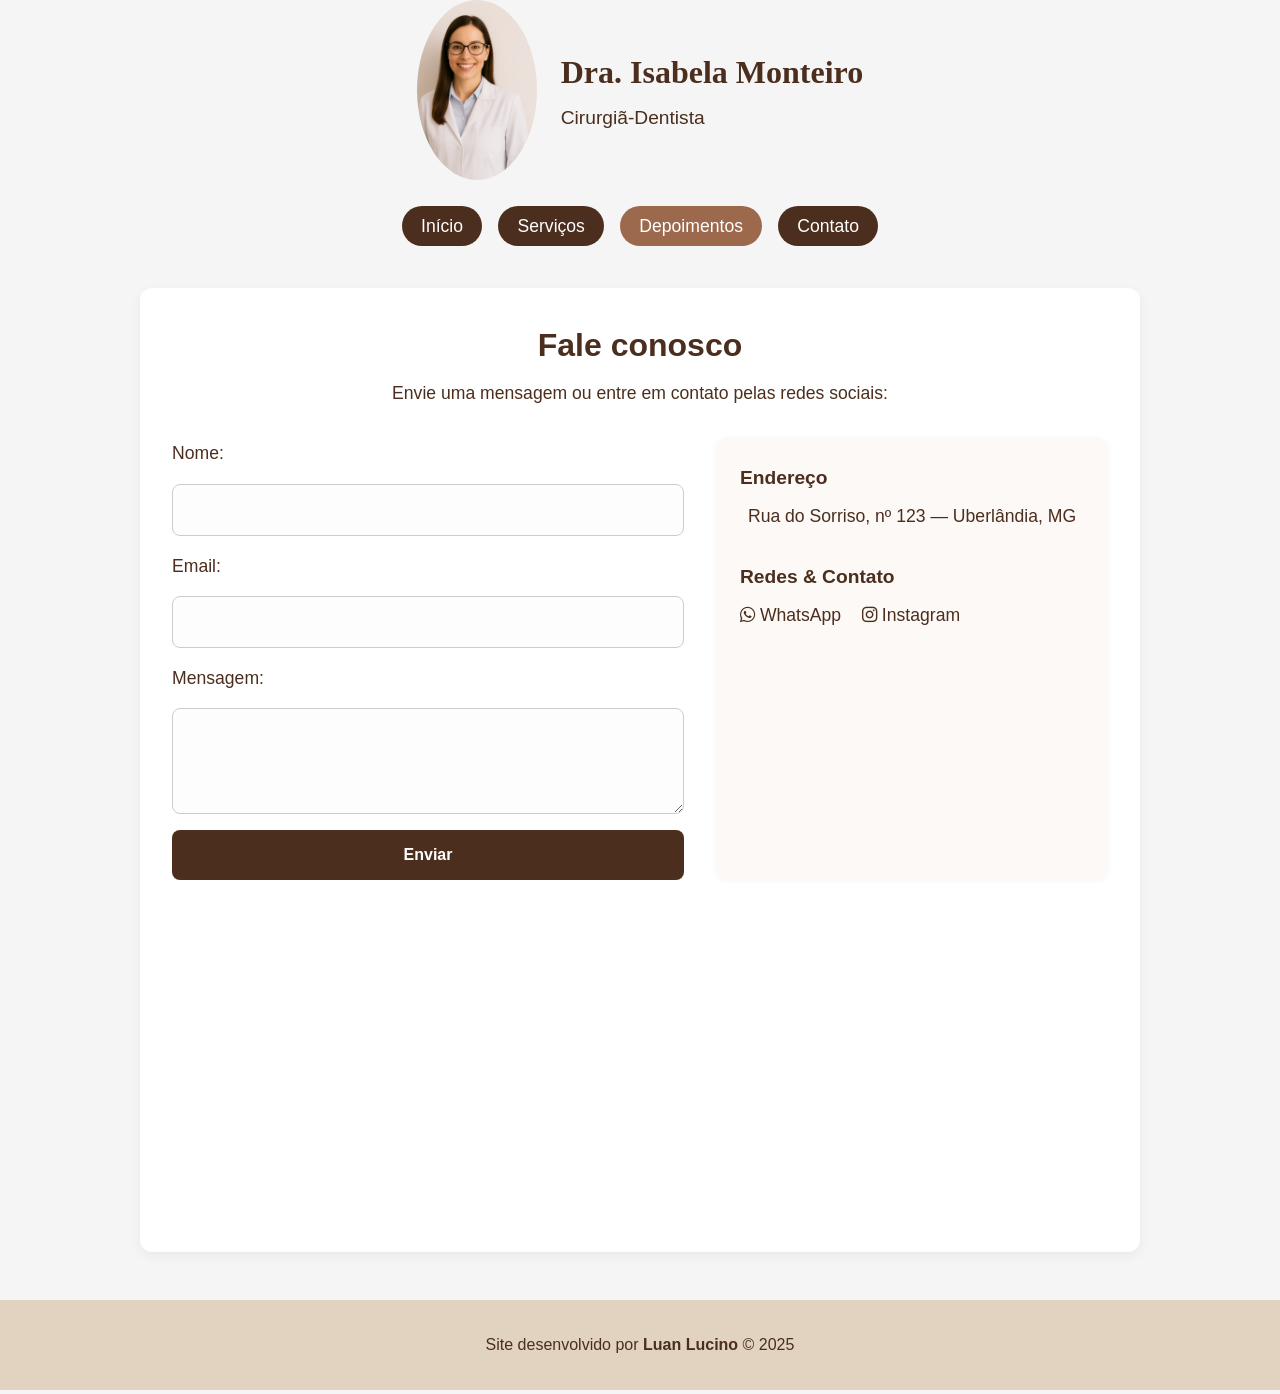
==== contato.html @ acd82c18 "Initial commit" ====
<!DOCTYPE html>
<html lang="pt-BR">
<head>
  <meta charset="UTF-8" />
  <meta name="viewport" content="width=device-width, initial-scale=1.0" />
  <title>Dra. Isabela Monteiro</title>
  <link rel="stylesheet" href="estilos/reset.css">
<link rel="stylesheet" href="estilos/contato.css">
  <link rel="stylesheet" href="https://cdnjs.cloudflare.com/ajax/libs/font-awesome/6.4.0/css/all.min.css" />
  <script defer src="script.js"></script>
</head>
<body class="fade-in">
  <header class="navbar">
  <div class="logo-area">
    <img src="imagens/fotodeperfil.png" alt="Dra. Isabela Monteiro" class="foto-doutora" />
    <div class="info-doutora">
      <strong>Dra. Isabela Monteiro</strong>
      <span>Cirurgiã-Dentista</span>
    </div>
  </div>
  <nav class="menu-navbar">
  <div class="menu-toggle" id="menu-toggle">
    &#9776;
  </div>
  <ul class="nav-list" id="nav-list">
    <li><a href="landpage.html">Início</a></li>
    <li><a href="servicos.html">Serviços</a></li>
    <li><a href="depoimentos.html" class="active">Depoimentos</a></li>
    <li><a href="contato.html">Contato</a></li>
  </ul>
</nav>

</header>


  <main>
    <section id="contato">
  <h2>Fale conosco</h2>
  <p>Envie uma mensagem ou entre em contato pelas redes sociais:</p>

  <div class="contato-grid">
    <!-- Formulário à esquerda -->
    <form class="contato-form animate">
      <label for="nome">Nome:</label>
      <input type="text" id="nome" name="nome" required />

      <label for="email">Email:</label>
      <input type="email" id="email" name="email" required />

      <label for="mensagem">Mensagem:</label>
      <textarea id="mensagem" name="mensagem" rows="4" required></textarea>

      <button type="submit">Enviar</button>
    </form>

    <!-- Redes sociais à direita -->
    <div class="social-box animate">
      <h3>Endereço</h3>
      <p>Rua do Sorriso, nº 123 — Uberlândia, MG</p>

      <h3>Redes & Contato</h3>
      <div class="social-links">
        <a href="https://wa.me/553499999999" target="_blank">
          <i class="fa-brands fa-whatsapp"></i> WhatsApp
        </a>
        <a href="https://instagram.com/" target="_blank">
          <i class="fa-brands fa-instagram"></i> Instagram
        </a>
      </div>
    </div>
  </div>

  <!-- Mapa abaixo -->
  <div class="mapa animate">
    <iframe src="https://maps.google.com/maps?q=Uberlândia,+MG&output=embed" loading="lazy" frameborder="0"></iframe>
  </div>
</section>

  </main>

  <footer>
    <p>Site desenvolvido por <a href="https://seulink.com" target="_blank" rel="noopener">Luan Lucino</a> © 2025</p>
  </footer>
</body>
</html>
---- estilos/contato.css ----
/* Header & Navbar ajustados */

.logo-area {
  display: flex;
  align-items: center;
  justify-content: center;
  gap: 1.5rem;
  flex-wrap: wrap;
}

.foto-doutora {
  width: 120px;
  border-radius: 50%;
  object-fit: cover;
}

.info-doutora {
  display: flex;
  flex-direction: column;
  align-items: flex-start;
}

.info-doutora strong {
  font-size: 2rem;
  font-family: 'Dancing Script', cursive;
  margin: 0;
  color: #4b2e1e;
}

.info-doutora span {
  font-size: 1.2rem;
  margin-top: 0.3rem;
  color: #4b2e1e;
}


/* Container da seção de contato */
#contato {
  max-width: 1000px;
  margin: 3rem auto;
  padding: 2rem;
  background-color: #fff;
  border-radius: 12px;
  box-shadow: 0 4px 12px rgba(0,0,0,0.05);
}

/* Título e descrição */
#contato h2 {
  font-size: 2rem;
  text-align: center;
  margin-bottom: 0.5rem;
  color: #4b2e1e;
}

#contato p {
  text-align: center;
  margin-bottom: 2rem;
  color: #4b2e1e;
}

/* Grade de contato */
.contato-grid {
  display: flex;
  gap: 2rem;
  flex-wrap: wrap;
  justify-content: center;
}

/* Formulário */
.contato-form {
  flex: 1 1 400px;
  display: flex;
  flex-direction: column;
  gap: 1rem;
}

.contato-form label {
  font-weight: 500;
  color: #4b2e1e;
}

.contato-form input,
.contato-form textarea {
  padding: 1rem;
  border-radius: 8px;
  border: 1px solid #ccc;
  font-size: 1rem;
  width: 100%;
  box-sizing: border-box;
  transition: border-color 0.3s ease;
  background-color: #fdfdfd;
}

.contato-form input:focus,
.contato-form textarea:focus {
  border-color: #9c694d;
  outline: none;
}

.contato-form button {
  background-color: #4b2e1e;
  color: #fff;
  padding: 1rem;
  border: none;
  border-radius: 8px;
  font-size: 1rem;
  font-weight: bold;
  cursor: pointer;
  transition: background-color 0.3s ease;
}

.contato-form button:hover {
  background-color: #3a2416;
}

/* Box de redes sociais */
.social-box {
  flex: 1 1 280px;
  background-color: #fdf9f6;
  padding: 1.5rem;
  border-radius: 12px;
  box-shadow: 0 0 6px rgba(0,0,0,0.05);
  color: #4b2e1e;
}

.social-box h3 {
  margin-top: 0;
  margin-bottom: 0.5rem;
  font-size: 1.2rem;
  color: #4b2e1e;
}

.social-box p {
  margin-bottom: 1rem;
}

.social-links a {
  display: inline-block;
  margin-right: 1rem;
  margin-bottom: 0.5rem;
  color: #4b2e1e;
  text-decoration: none;
  font-weight: 500;
  transition: color 0.3s;
}

.social-links a:hover {
  color: #a25e2c;
}

/* Mapa responsivo */
.mapa iframe {
  width: 100%;
  height: 300px;
  border-radius: 12px;
  margin-top: 2rem;
}

/* Responsivo */
@media (max-width: 700px) {
  .contato-grid {
    flex-direction: column;
  }

  .mapa iframe {
    height: 250px;
  }
}

/* MENU RESPONSIVO NAVBAR*/

.menu-navbar {
  display: flex;
  justify-content: center;
  align-items: center;
  position: relative;
}

.nav-list {
  list-style: none;
  display: flex;
  gap: 1rem;
  padding: 0;
  margin-top: 1rem;
  flex-wrap: wrap;
}

.nav-list li a {
  padding: 0.6rem 1.2rem;
  background-color: #4b2e1e;
  color: #fff;
  border-radius: 30px;
  text-decoration: none;
  font-weight: 500;
  transition: background-color 0.3s ease;
}

.nav-list li a:hover {
  background-color: #7b4d35;
}

.nav-list li a.active {
  background-color: #9c694d;
}

.menu-toggle {
  display: none;
  font-size: 2rem;
  cursor: pointer;
  position: absolute;
  right: 1rem;
  top: 0.1rem;
  z-index: 1001;
}

/* Responsivo para celular */
@media (max-width: 768px) {
  .nav-list {
    display: none;
    position: absolute;
    top: 60px;
    right: 1rem;
    background-color: #fff;
    box-shadow: 0 6px 10px rgba(0,0,0,0.1);
    padding: 1rem;
    flex-direction: column;
    border-radius: 8px;
    z-index: 1000;
  }

  .nav-list.active {
    display: flex;
  }

  .menu-toggle {
    display: block;
    color: #4b2e1e;
  }
}
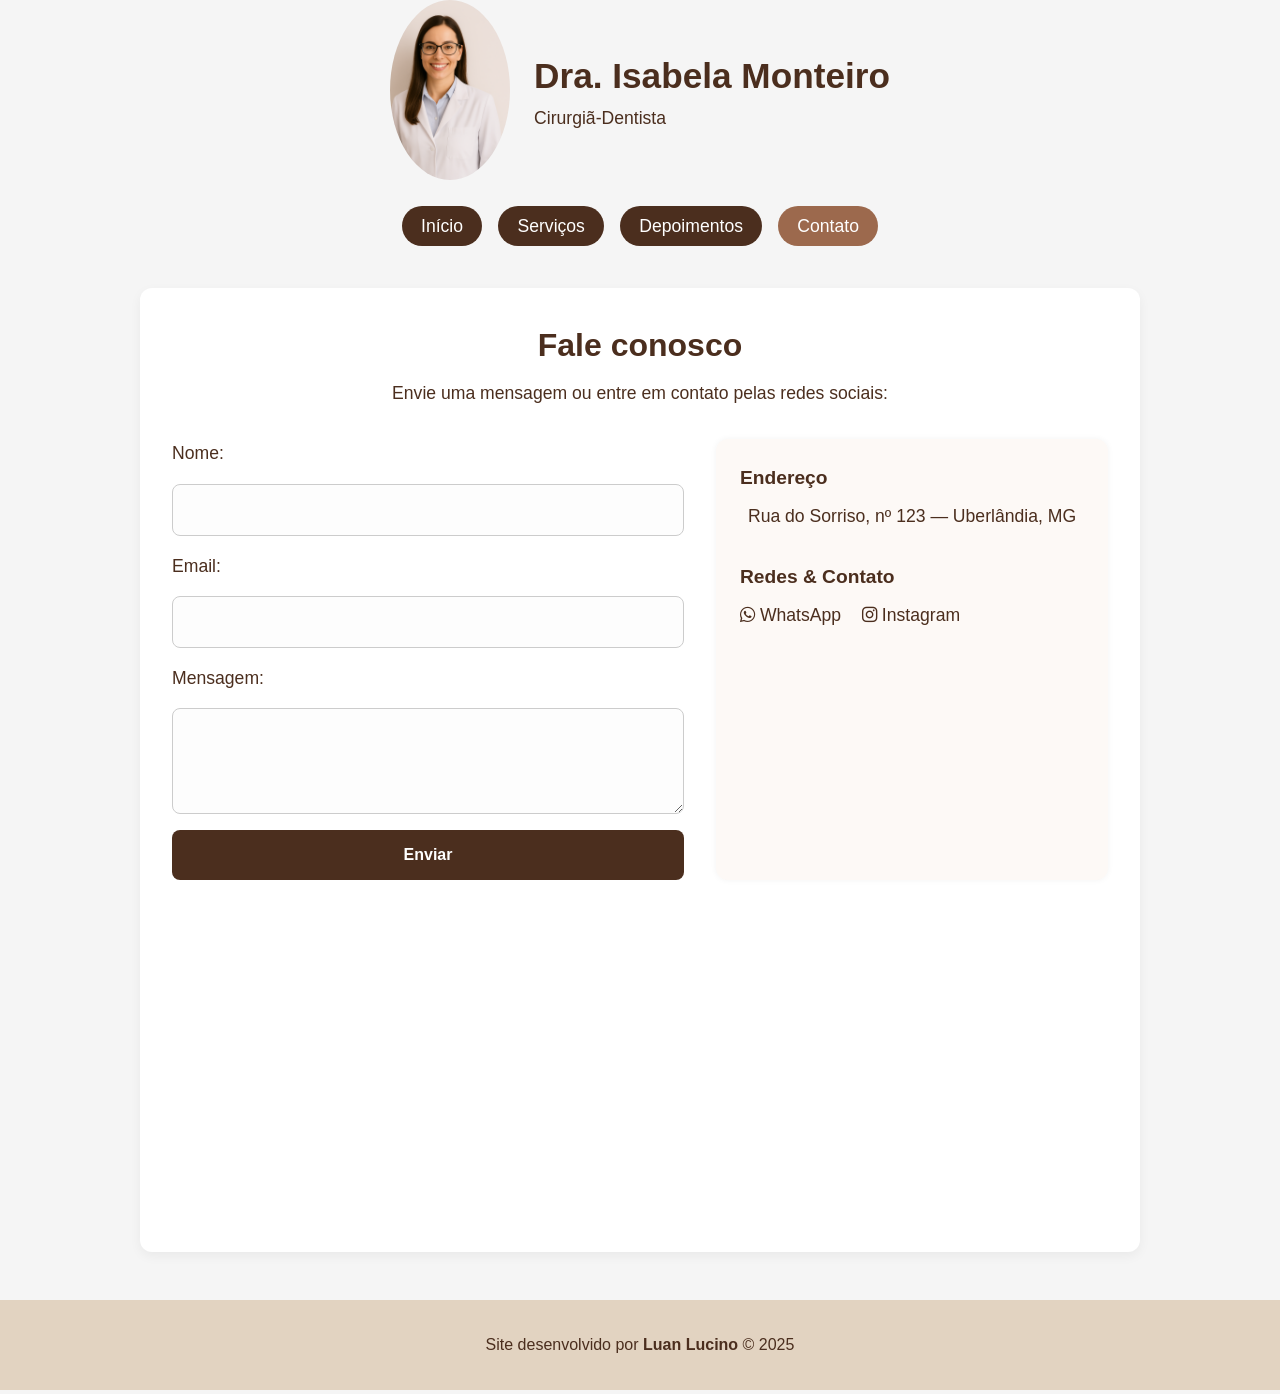
==== commit 4cb9dfc5: "comit Finalização do Projeto, Portfolio- Dra,Cirurgiã" ====
--- a/contato.html
+++ b/contato.html
@@ -5,81 +5,95 @@
   <meta name="viewport" content="width=device-width, initial-scale=1.0" />
   <title>Dra. Isabela Monteiro</title>
   <link rel="stylesheet" href="estilos/reset.css">
-<link rel="stylesheet" href="estilos/contato.css">
+  <link rel="stylesheet" href="estilos/contato.css">
   <link rel="stylesheet" href="https://cdnjs.cloudflare.com/ajax/libs/font-awesome/6.4.0/css/all.min.css" />
-  <script defer src="script.js"></script>
 </head>
 <body class="fade-in">
-  <header class="navbar">
-  <div class="logo-area">
-    <img src="imagens/fotodeperfil.png" alt="Dra. Isabela Monteiro" class="foto-doutora" />
-    <div class="info-doutora">
-      <strong>Dra. Isabela Monteiro</strong>
-      <span>Cirurgiã-Dentista</span>
+
+  <!-- Cabeçalho -->
+  <header>
+    <div class="logo-area profile">
+      <img src="imagens/fotodeperfil.png" alt="Dra. Isabela Monteiro" class="foto-doutora" />
+      <div class="info-doutora nome">
+        <h1>Dra. Isabela Monteiro</h1>
+        <p>Cirurgiã-Dentista</p>
+      </div>
     </div>
-  </div>
-  <nav class="menu-navbar">
-  <div class="menu-toggle" id="menu-toggle">
-    &#9776;
-  </div>
-  <ul class="nav-list" id="nav-list">
-    <li><a href="landpage.html">Início</a></li>
-    <li><a href="servicos.html">Serviços</a></li>
-    <li><a href="depoimentos.html" class="active">Depoimentos</a></li>
-    <li><a href="contato.html">Contato</a></li>
-  </ul>
-</nav>
 
-</header>
+    <nav class="menu-navbar">
+      <div class="menu-toggle" id="menu-toggle">
+        <span class="bar"></span>
+        <span class="bar"></span>
+        <span class="bar"></span>
+      </div>
+      <ul class="nav-list" id="nav-list">
+        <li><a href="index.html">Início</a></li>
+        <li><a href="servicos.html">Serviços</a></li>
+        <li><a href="depoimentos.html">Depoimentos</a></li>
+        <li><a href="contato.html" class="active">Contato</a></li>
+      </ul>
+    </nav>
+  </header>
 
-
+  <!-- Conteúdo Principal -->
   <main>
     <section id="contato">
-  <h2>Fale conosco</h2>
-  <p>Envie uma mensagem ou entre em contato pelas redes sociais:</p>
+      <h2>Fale conosco</h2>
+      <p>Envie uma mensagem ou entre em contato pelas redes sociais:</p>
 
-  <div class="contato-grid">
-    <!-- Formulário à esquerda -->
-    <form class="contato-form animate">
-      <label for="nome">Nome:</label>
-      <input type="text" id="nome" name="nome" required />
+      <div class="contato-grid">
+        <!-- Formulário à esquerda -->
+        <form class="contato-form animate">
+          <label for="nome">Nome:</label>
+          <input type="text" id="nome" name="nome" required />
 
-      <label for="email">Email:</label>
-      <input type="email" id="email" name="email" required />
+          <label for="email">Email:</label>
+          <input type="email" id="email" name="email" required />
 
-      <label for="mensagem">Mensagem:</label>
-      <textarea id="mensagem" name="mensagem" rows="4" required></textarea>
+          <label for="mensagem">Mensagem:</label>
+          <textarea id="mensagem" name="mensagem" rows="4" required></textarea>
 
-      <button type="submit">Enviar</button>
-    </form>
+          <button type="submit">Enviar</button>
+        </form>
 
-    <!-- Redes sociais à direita -->
-    <div class="social-box animate">
-      <h3>Endereço</h3>
-      <p>Rua do Sorriso, nº 123 — Uberlândia, MG</p>
+        <!-- Redes sociais à direita -->
+        <div class="social-box animate">
+          <h3>Endereço</h3>
+          <p>Rua do Sorriso, nº 123 — Uberlândia, MG</p>
 
-      <h3>Redes & Contato</h3>
-      <div class="social-links">
-        <a href="https://wa.me/553499999999" target="_blank">
-          <i class="fa-brands fa-whatsapp"></i> WhatsApp
-        </a>
-        <a href="https://instagram.com/" target="_blank">
-          <i class="fa-brands fa-instagram"></i> Instagram
-        </a>
+          <h3>Redes & Contato</h3>
+          <div class="social-links">
+            <a href="https://wa.me/553499999999" target="_blank">
+              <i class="fa-brands fa-whatsapp"></i> WhatsApp
+            </a>
+            <a href="https://instagram.com/" target="_blank">
+              <i class="fa-brands fa-instagram"></i> Instagram
+            </a>
+          </div>
+        </div>
       </div>
-    </div>
-  </div>
 
-  <!-- Mapa abaixo -->
-  <div class="mapa animate">
-    <iframe src="https://maps.google.com/maps?q=Uberlândia,+MG&output=embed" loading="lazy" frameborder="0"></iframe>
-  </div>
-</section>
-
+      <!-- Mapa abaixo -->
+      <div class="mapa animate">
+        <iframe src="https://maps.google.com/maps?q=Uberlândia,+MG&output=embed" loading="lazy" frameborder="0"></iframe>
+      </div>
+    </section>
   </main>
 
+  <!-- Rodapé -->
   <footer>
     <p>Site desenvolvido por <a href="https://seulink.com" target="_blank" rel="noopener">Luan Lucino</a> © 2025</p>
   </footer>
+
+  <!-- Script do menu hamburguer -->
+  <script>
+    const toggleBtn = document.getElementById('menu-toggle');
+    const navList = document.getElementById('nav-list');
+
+    toggleBtn.addEventListener('click', () => {
+      toggleBtn.classList.toggle('active');
+      navList.classList.toggle('active');
+    });
+  </script>
 </body>
 </html>
--- a/estilos/contato.css
+++ b/estilos/contato.css
@@ -237,3 +237,28 @@
     color: #4b2e1e;
   }
 }
+
+/* Estilo das barras do menu hamburguer */
+.menu-toggle .bar {
+  display: block;
+  width: 25px;
+  height: 3px;
+  margin: 5px auto;
+  background-color: #4b2e1e;
+  transition: all 0.3s ease-in-out;
+  border-radius: 2px;
+}
+
+/* Animação quando ativo */
+.menu-toggle.active .bar:nth-child(1) {
+  transform: rotate(45deg) translate(5px, 5px);
+}
+
+.menu-toggle.active .bar:nth-child(2) {
+  opacity: 0;
+}
+
+.menu-toggle.active .bar:nth-child(3) {
+  transform: rotate(-45deg) translate(5px, -5px);
+}
+
